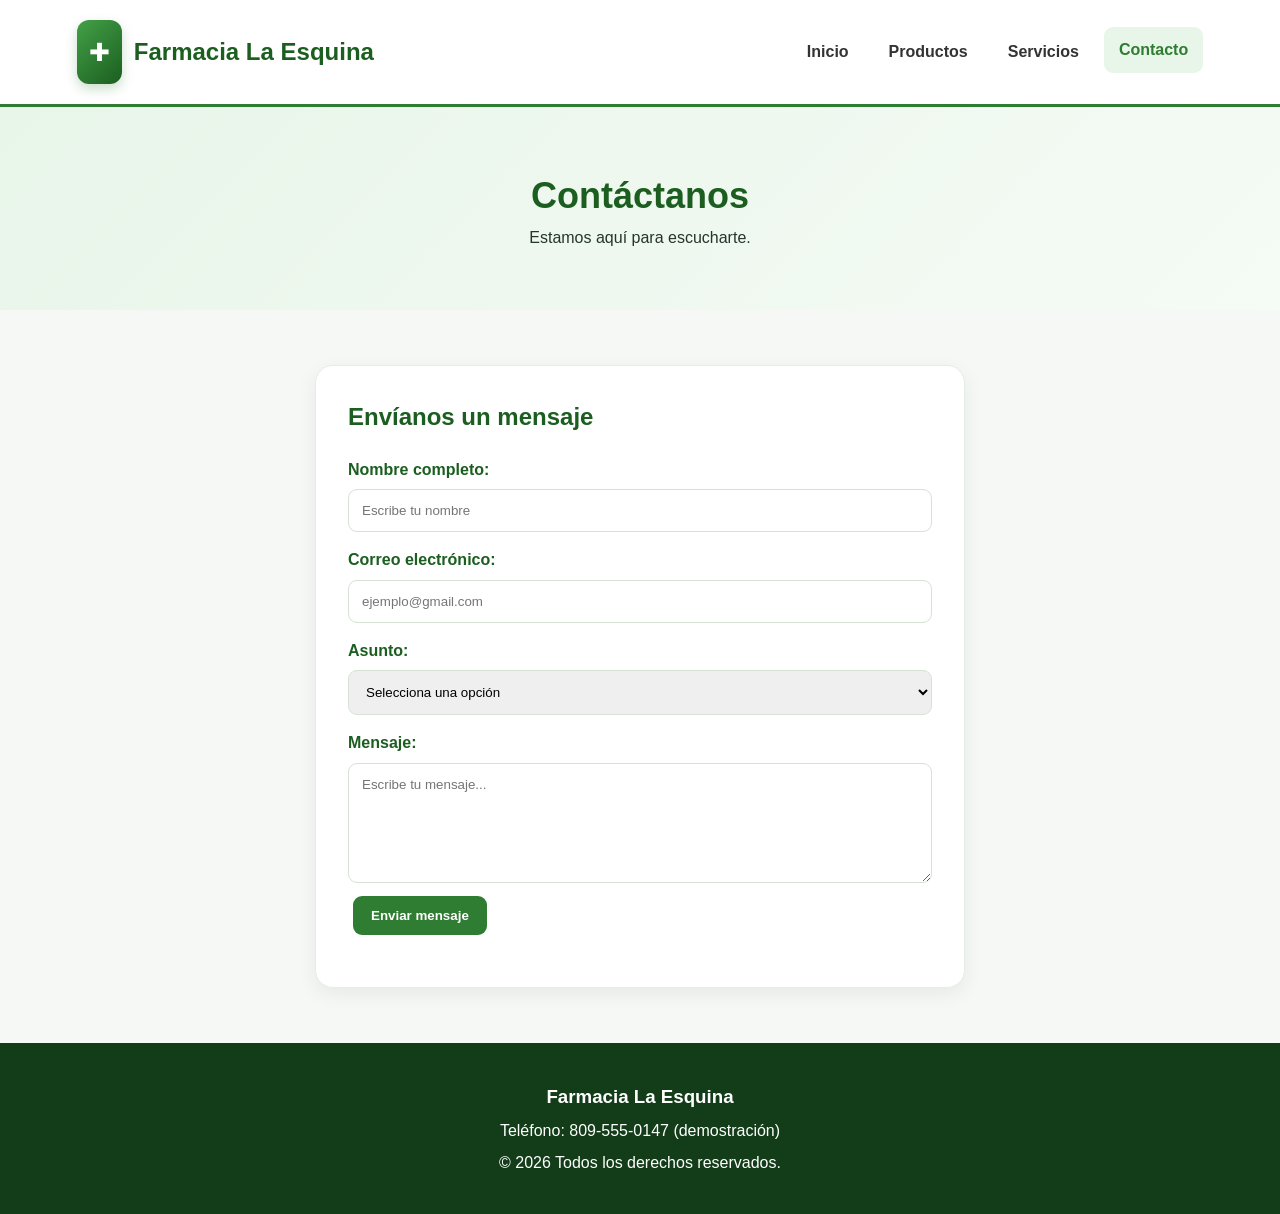
==== pages/contacto.html @ 0c26fa09 "Actualiza Farmacia La Esquina con JavaScript e imagenes" ====
<!DOCTYPE html>
<html lang="es">
<head>
    <meta charset="UTF-8">
    <meta name="viewport" content="width=device-width, initial-scale=1.0">
    <title>Contacto | Farmacia La Esquina</title>
    <link rel="stylesheet" href="../css/styles.css">
    <script src="../js/main.js" defer></script>
</head>
<body>

<header class="encabezado">
    <div class="logo">
        <span>✚</span>
        <h2>Farmacia La Esquina</h2>
    </div>

    <nav>
        <a href="../index.html">Inicio</a>
        <a href="productos.html">Productos</a>
        <a href="servicios.html">Servicios</a>
        <a class="activo" href="contacto.html">Contacto</a>
    </nav>
</header>

<section class="titulo-pagina">
    <h1>Contáctanos</h1>
    <p>Estamos aquí para escucharte.</p>
</section>

<main class="seccion">

    <form id="formulario" class="formulario">

        <h2>Envíanos un mensaje</h2>

        <label for="nombre">Nombre completo:</label>
        <input
            type="text"
            id="nombre"
            placeholder="Escribe tu nombre"
            required
            minlength="2"
        >

        <label for="correo">Correo electrónico:</label>
        <input
            type="email"
            id="correo"
            placeholder="ejemplo@gmail.com"
            required
        >

        <label for="asunto">Asunto:</label>
        <select id="asunto" required>
            <option value="">Selecciona una opción</option>
            <option>Consulta de productos</option>
            <option>Información de servicios</option>
            <option>Otra consulta</option>
        </select>

        <label for="texto">Mensaje:</label>
        <textarea
            id="texto"
            placeholder="Escribe tu mensaje..."
            required
            minlength="10"
        ></textarea>

        <button class="btn-formulario" type="submit">
            Enviar mensaje
        </button>

        <p id="mensaje"></p>

    </form>

</main>

<footer>
    <h3>Farmacia La Esquina</h3>
    <p>Teléfono: 809-555-0147 (demostración)</p>
    <p>© 2026 Todos los derechos reservados.</p>
</footer>

</body>
</html>
---- css/styles.css ----
/* ==================================================
   FARMACIA LA ESQUINA
   Diseño moderno, elegante y profesional
================================================== */

/* 1. CONFIGURACIÓN GENERAL */

* {
    margin: 0;
    padding: 0;
    box-sizing: border-box;
}

html {
    scroll-behavior: smooth;
}

body {
    font-family: Arial, sans-serif;
    background: #F5F8F5;
    color: #26352A;
    line-height: 1.6;
}

/* 2. ENCABEZADO */

.encabezado {
    background: #FFFFFF;
    padding: 20px 6%;
    display: flex;
    justify-content: space-between;
    align-items: center;
    flex-wrap: wrap;
    gap: 20px;
    border-bottom: 3px solid #2E7D32;
    box-shadow: 0 3px 15px #00000008;
}

.logo {
    display: flex;
    align-items: center;
    gap: 12px;
    color: #1B5E20;
}

.logo span {
    background: linear-gradient(135deg, #43A047, #1B5E20);
    color: white;
    padding: 12px;
    border-radius: 12px;
    font-size: 25px;
    box-shadow: 0 5px 12px #2E7D3240;
}

.logo small {
    color: #777777;
}

nav {
    display: flex;
    flex-wrap: wrap;
    gap: 10px;
}

nav a {
    text-decoration: none;
    color: #333333;
    padding: 10px 15px;
    border-radius: 9px;
    font-weight: bold;
    transition: all 0.3s ease;
}

nav a:hover,
nav a.activo {
    background: #E8F5E9;
    color: #2E7D32;
    transform: translateY(-2px);
}

/* 3. PORTADA PRINCIPAL */

.portada {
    background: linear-gradient(135deg, #E8F5E9, #F5FBF5);
    padding: 75px 8%;
    display: grid;
    grid-template-columns: 1fr 1fr;
    align-items: center;
    gap: 40px;
}

.etiqueta {
    display: inline-block;
    background: #FFFFFF;
    color: #2E7D32;
    font-size: 12px;
    font-weight: bold;
    letter-spacing: 2px;
    padding: 8px 15px;
    border-radius: 30px;
    box-shadow: 0 3px 10px #00000008;
}

.portada h1 {
    font-size: 45px;
    line-height: 1.2;
    color: #1B5E20;
    margin: 20px 0;
}

.portada p {
    line-height: 1.8;
    margin-bottom: 25px;
    color: #465448;
}

/* 4. BOTONES */

.boton {
    display: inline-block;
    background: linear-gradient(135deg, #43A047, #2E7D32);
    color: white;
    padding: 14px 24px;
    border-radius: 10px;
    text-decoration: none;
    font-weight: bold;
    box-shadow: 0 5px 12px #2E7D3230;
    transition: all 0.3s ease;
}

.boton:hover {
    background: #1B5E20;
    transform: translateY(-3px);
    box-shadow: 0 8px 18px #2E7D3240;
}

/* 5. IMAGEN PRINCIPAL */

.imagen-portada {
    width: 100%;
    height: 350px;
    border-radius: 22px;
    overflow: hidden;
    margin: 25px 0;
    box-shadow: 0 12px 30px #00000020;
    border: 5px solid #FFFFFF;
    transition: transform 0.4s ease;
}

.imagen-portada:hover {
    transform: scale(1.02);
}

.imagen-portada img {
    width: 100%;
    height: 100%;
    object-fit: cover;
    display: block;
}

.cruz {
    font-size: 120px;
}

/* 6. BENEFICIOS */

.beneficios {
    display: flex;
    justify-content: space-around;
    align-items: center;
    gap: 20px;
    padding: 35px 6%;
    background: #FFFFFF;
    flex-wrap: wrap;
    box-shadow: 0 4px 15px #00000008;
}

/* 7. CONTENIDO GENERAL */

.contenido {
    text-align: center;
    padding: 70px 6%;
}

.contenido h2 {
    font-size: 32px;
    color: #1B5E20;
    margin: 15px;
}

.contenido > p {
    color: #666666;
    margin-bottom: 30px;
}

/* 8. TARJETAS */

.tarjetas {
    display: grid;
    grid-template-columns: repeat(3, 1fr);
    gap: 25px;
    margin-top: 35px;
}

.tarjeta {
    background: #FFFFFF;
    padding: 32px;
    border-radius: 18px;
    border: 1px solid #E5EEE5;
    box-shadow: 0 5px 18px #0000000D;
    transition: transform 0.3s ease, box-shadow 0.3s ease;
}

.tarjeta:hover {
    transform: translateY(-7px);
    box-shadow: 0 12px 28px #00000015;
}

.icono {
    font-size: 45px;
    margin-bottom: 15px;
}

.tarjeta h3 {
    color: #2E7D32;
    margin-bottom: 12px;
}

.tarjeta p {
    color: #666666;
    margin-bottom: 18px;
}

.tarjeta a {
    color: #2E7D32;
    text-decoration: none;
    font-weight: bold;
}

.tarjeta a:hover {
    color: #1B5E20;
    text-decoration: underline;
}

/* 9. LLAMADA A LA ACCIÓN */

.llamada {
    background: linear-gradient(135deg, #2E7D32, #1B5E20);
    color: #FFFFFF;
    text-align: center;
    padding: 60px 20px;
}

.llamada h2 {
    margin-bottom: 12px;
}

.llamada p {
    margin: 15px;
}

.blanco {
    background: #FFFFFF;
    color: #1B5E20;
    box-shadow: none;
}

.blanco:hover {
    background: #E8F5E9;
}

/* 10. PIE DE PÁGINA */

footer {
    background: #123D18;
    color: #FFFFFF;
    padding: 35px 20px;
    text-align: center;
    line-height: 2;
}

footer a {
    color: #C8E6C9;
    text-decoration: none;
}

footer a:hover {
    color: #FFFFFF;
    text-decoration: underline;
}

/* 11. PÁGINAS INTERNAS */

.titulo-pagina {
    background: linear-gradient(135deg, #E8F5E9, #F5FBF5);
    padding: 60px 20px;
    text-align: center;
}

.titulo-pagina h1 {
    color: #1B5E20;
    font-size: 36px;
}

.seccion {
    max-width: 1100px;
    margin: auto;
    padding: 55px 25px;
}

.seccion h2 {
    color: #1B5E20;
    margin-bottom: 20px;
}

/* 12. CATÁLOGO */

.buscador {
    width: 100%;
    padding: 15px;
    border: 1px solid #D5E2D5;
    border-radius: 10px;
    margin: 20px 0;
    font-size: 15px;
    outline: none;
    transition: border 0.3s ease, box-shadow 0.3s ease;
}

.buscador:focus {
    border-color: #2E7D32;
    box-shadow: 0 0 0 3px #2E7D321A;
}

.filtros {
    margin-bottom: 25px;
}

.filtros button,
.producto button,
.btn-formulario {
    background: #2E7D32;
    color: #FFFFFF;
    border: none;
    padding: 12px 18px;
    border-radius: 9px;
    cursor: pointer;
    margin: 5px;
    font-weight: bold;
    transition: all 0.3s ease;
}

.filtros button:hover,
.producto button:hover,
.btn-formulario:hover {
    background: #1B5E20;
    transform: translateY(-3px);
    box-shadow: 0 6px 15px #2E7D3240;
}

/* CUADRÍCULA DE PRODUCTOS */

.productos {
    display: grid;
    grid-template-columns: repeat(3, minmax(0, 1fr));
    gap: 22px;
    align-items: stretch;
}

/* TARJETA DE PRODUCTO */

.producto {
    width: 100%;
    min-width: 0;
    background: #FFFFFF;
    padding: 25px;
    border-radius: 16px;
    text-align: center;
    border: 1px solid #E5EEE5;
    box-shadow: 0 5px 15px #0000000D;
    transition: transform 0.3s ease, box-shadow 0.3s ease;
}

.producto:hover {
    transform: translateY(-7px);
    box-shadow: 0 12px 25px #00000015;
}

.producto .icono {
    font-size: 50px;
}

.producto h3 {
    color: #1B5E20;
    margin-bottom: 8px;
}

.producto > p {
    color: #68756A;
}

/* FOTOGRAFÍAS DEL CATÁLOGO */

.producto .imagen-producto {
    display: block;
    width: 100%;
    height: 190px;
    object-fit: contain;
    padding: 10px;
    margin: 0 auto 15px;
    background: #F9FCF9;
    border-radius: 12px;
    transition: transform 0.3s ease;
}

.producto:hover .imagen-producto {
    transform: scale(1.04);
}

/* PRECIO Y BOTÓN */

.producto .precio {
    display: block;
    color: #2E7D32;
    font-size: 21px;
    font-weight: bold;
    margin: 12px;
}

.producto button {
    width: 100%;
    margin: 12px 0 0;
    padding: 13px;
    font-size: 14px;
}

/* 13. CARRITO */

.carrito {
    background: #FFFFFF;
    padding: 28px;
    margin-top: 35px;
    border-radius: 15px;
    border: 1px solid #E5EEE5;
    box-shadow: 0 5px 15px #0000000D;
}

.carrito p {
    margin: 10px 0;
}

.producto-carrito {
    padding: 15px;
    margin-bottom: 12px;
    background: #F5F8F5;
    border: 1px solid #E5EEE5;
    border-radius: 10px;
}

.producto-carrito h4 {
    color: #1B5E20;
    margin-bottom: 8px;
}

.producto-carrito p {
    color: #536357;
    margin: 5px 0;
}

/* 14. SERVICIOS */

.servicios {
    display: grid;
    grid-template-columns: repeat(2, 1fr);
    gap: 22px;
}

.servicio {
    background: #FFFFFF;
    padding: 28px;
    border-radius: 15px;
    border: 1px solid #E5EEE5;
    box-shadow: 0 5px 15px #0000000D;
    transition: transform 0.3s ease, box-shadow 0.3s ease;
}

.servicio:hover {
    transform: translateY(-5px);
    box-shadow: 0 10px 22px #00000015;
}

/* 15. CONTACTO */

.formulario {
    max-width: 650px;
    margin: auto;
    background: #FFFFFF;
    padding: 32px;
    border-radius: 18px;
    border: 1px solid #E5EEE5;
    box-shadow: 0 6px 20px #00000010;
}

.formulario label {
    display: block;
    margin-top: 15px;
    font-weight: bold;
    color: #1B5E20;
}

.formulario input,
.formulario textarea,
.formulario select {
    width: 100%;
    padding: 13px;
    margin-top: 7px;
    border: 1px solid #D5E2D5;
    border-radius: 9px;
    font-family: Arial, sans-serif;
    outline: none;
    transition: border 0.3s ease, box-shadow 0.3s ease;
}

.formulario input:focus,
.formulario textarea:focus,
.formulario select:focus {
    border-color: #2E7D32;
    box-shadow: 0 0 0 3px #2E7D321A;
}

.formulario textarea {
    min-height: 120px;
    resize: vertical;
}

#mensaje {
    margin-top: 15px;
}

/* 16. DISEÑO ESPECIAL DEL CATÁLOGO */

.catalogo-portada {
    padding: 65px 20px;
}

.catalogo-portada h1 {
    color: #1B5E20;
    font-size: 38px;
    margin: 15px 0;
}

.catalogo-portada p {
    color: #536357;
    max-width: 600px;
    margin: auto;
}

.catalogo-intro {
    display: flex;
    justify-content: space-between;
    align-items: center;
    gap: 20px;
    flex-wrap: wrap;
    margin-bottom: 30px;
}

.catalogo-intro h2 {
    color: #1B5E20;
    margin-bottom: 8px;
}

.catalogo-intro p {
    color: #68756A;
}

.catalogo-sello {
    display: flex;
    align-items: center;
    gap: 12px;
    background: white;
    padding: 15px;
    border-radius: 12px;
    border: 1px solid #E5EEE5;
}

.catalogo-sello span {
    background: #E8F5E9;
    color: #2E7D32;
    padding: 10px;
    border-radius: 10px;
    font-size: 25px;
}

.catalogo-sello strong,
.catalogo-sello small {
    display: block;
}

.catalogo-sello strong {
    color: #1B5E20;
}

.catalogo-sello small {
    color: #777;
}

.zona-buscador {
    background: white;
    padding: 25px;
    border-radius: 15px;
    margin-bottom: 35px;
    border: 1px solid #E5EEE5;
    box-shadow: 0 5px 15px #00000008;
}

.zona-buscador label {
    display: block;
    color: #1B5E20;
    font-weight: bold;
    margin-bottom: 10px;
}

.zona-buscador .buscador {
    margin: 0;
}

.catalogo-subtitulo {
    display: flex;
    justify-content: space-between;
    align-items: center;
    gap: 12px;
    flex-wrap: wrap;
    margin-bottom: 20px;
}

.catalogo-subtitulo h2 {
    color: #1B5E20;
}

.catalogo-subtitulo span {
    color: #777;
    font-size: 14px;
}

.carrito-encabezado {
    display: flex;
    justify-content: space-between;
    align-items: center;
    flex-wrap: wrap;
    gap: 10px;
    margin-bottom: 20px;
}

.carrito-encabezado h2 {
    color: #1B5E20;
}

.carrito-encabezado span {
    background: #E8F5E9;
    color: #2E7D32;
    padding: 7px 13px;
    border-radius: 20px;
    font-size: 13px;
    font-weight: bold;
}

.carrito-resumen {
    padding: 12px;
    background: #F5F8F5;
    border-radius: 9px;
}

.carrito-total {
    border-top: 1px solid #E5EEE5;
    margin-top: 20px;
    padding-top: 20px;
}

.carrito-total h3 {
    color: #1B5E20;
}

.catalogo-mensaje {
    text-align: center;
    background: #E8F5E9;
    padding: 40px 20px;
    border-radius: 18px;
    margin-top: 45px;
}

.catalogo-mensaje span {
    font-size: 40px;
}

.catalogo-mensaje h2 {
    color: #1B5E20;
    margin: 12px 0;
}

.catalogo-mensaje p {
    color: #536357;
    max-width: 550px;
    margin: auto;
}

/* 17. ANIMACIONES */

.portada,
.beneficios,
.contenido {
    animation: aparecer 0.8s ease;
}

@keyframes aparecer {
    from {
        opacity: 0;
        transform: translateY(20px);
    }

    to {
        opacity: 1;
        transform: translateY(0);
    }
}

/* 18. ACCESIBILIDAD */

a:focus-visible,
button:focus-visible,
input:focus-visible,
textarea:focus-visible,
select:focus-visible {
    outline: 3px solid #81C784;
    outline-offset: 3px;
}

/* 19. DISEÑO RESPONSIVE */

@media (max-width: 900px) {

    .portada {
        gap: 25px;
        padding: 55px 6%;
    }

    .portada h1 {
        font-size: 38px;
    }

    .tarjetas,
    .productos {
        grid-template-columns: repeat(2, minmax(0, 1fr));
    }
}

@media (max-width: 700px) {

    .encabezado {
        flex-direction: column;
        text-align: center;
    }

    nav {
        justify-content: center;
    }

    .portada {
        grid-template-columns: 1fr;
        text-align: center;
        padding: 45px 6%;
    }

    .portada h1 {
        font-size: 34px;
    }

    .imagen-portada {
        height: 280px;
    }

    .tarjetas,
    .productos,
    .servicios {
        grid-template-columns: 1fr;
    }

    .contenido {
        padding: 50px 5%;
    }

    .contenido h2 {
        font-size: 27px;
    }

    .titulo-pagina h1 {
        font-size: 30px;
    }

    .formulario {
        padding: 22px;
    }

    .catalogo-portada h1 {
        font-size: 30px;
    }

    .catalogo-intro {
        flex-direction: column;
        align-items: flex-start;
    }

    .catalogo-sello {
        width: 100%;
    }

    .catalogo-subtitulo {
        flex-direction: column;
        align-items: flex-start;
    }

    .carrito-encabezado {
        align-items: flex-start;
    }
}

/* 20. RESPETAR PREFERENCIAS DE MOVIMIENTO */

@media (prefers-reduced-motion: reduce) {

    html {
        scroll-behavior: auto;
    }

    *,
    *::before,
    *::after {
        animation-duration: 0.01ms !important;
        transition-duration: 0.01ms !important;
    }
}

/* CORRECCIÓN DEL TAMAÑO DE IMAGEN */

#lista-productos .producto {
    width: 100%;
    max-width: 320px;
    margin: 0 auto;
}

#lista-productos .producto img.imagen-producto {
    display: block;
    width: 100%;
    max-width: 250px;
    height: 180px;
    object-fit: contain;
    margin: 0 auto 15px;
}
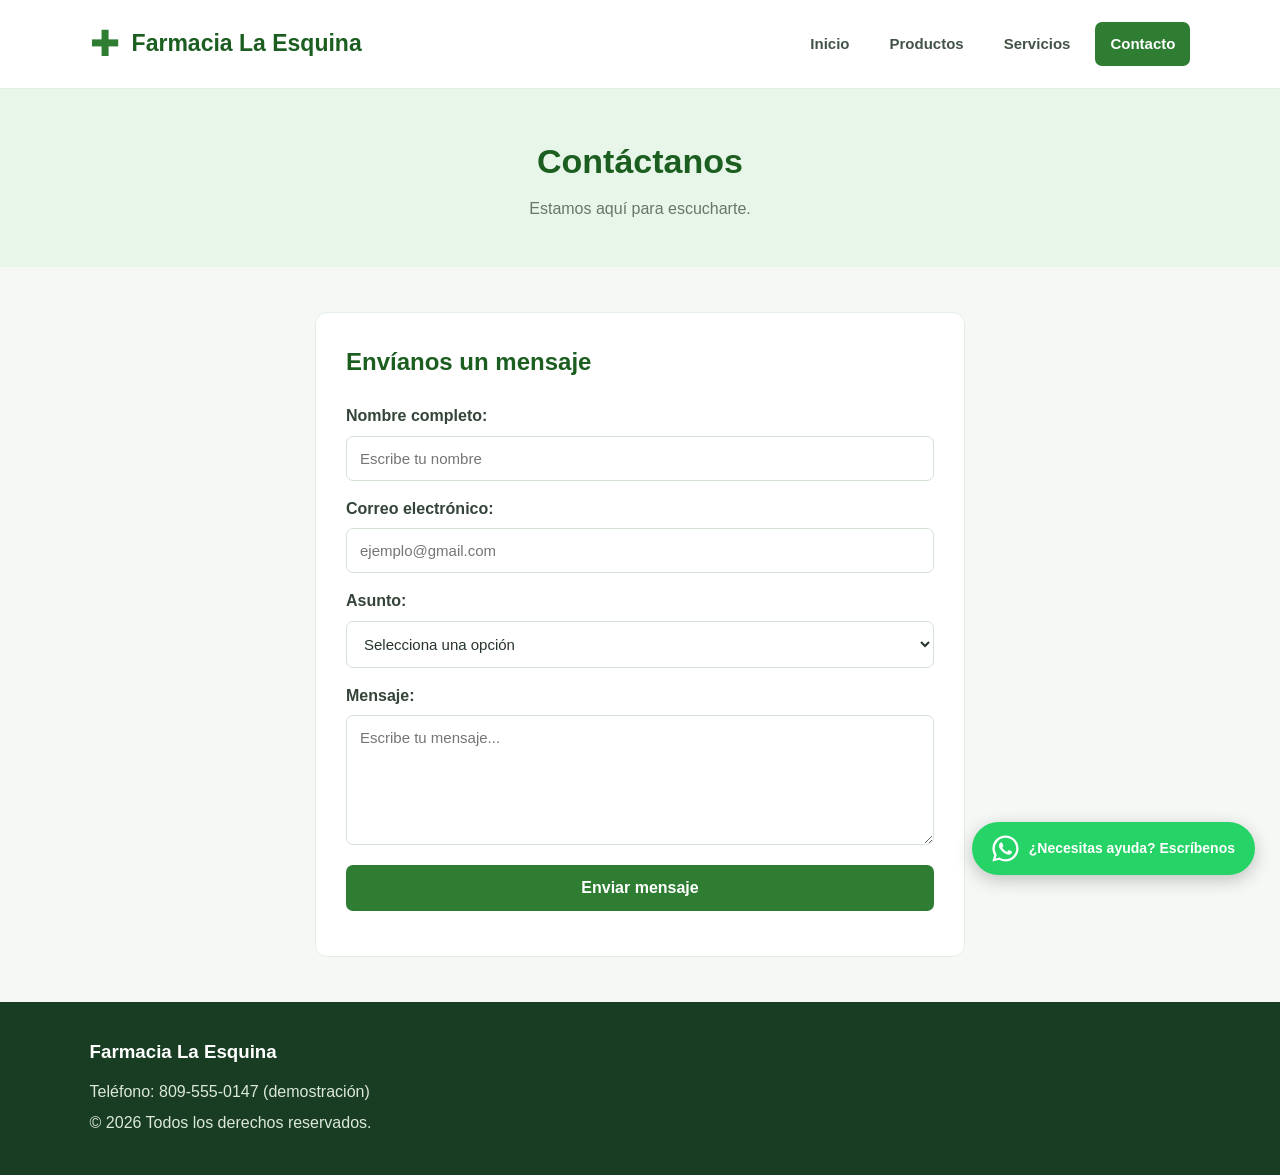
==== commit 13ce1034: "Actualiza Farmacia La Esquina y agrega Minimarket" ====
--- a/pages/contacto.html
+++ b/pages/contacto.html
@@ -6,7 +6,7 @@
     <meta name="viewport" content="width=device-width, initial-scale=1.0">
     <title>Contacto | Farmacia La Esquina</title>
     <link rel="stylesheet" href="../css/styles.css">
-    <script src="../js/main.js" defer></script>
+    <script src="../assets/js/main.js" defer></script>
 </head>
 <body>
 
@@ -83,6 +83,18 @@
     <p>Teléfono: 809-555-0147 (demostración)</p>
     <p>© 2026 Todos los derechos reservados.</p>
 </footer>
+<a
+    href="https://wa.me/18095551234?text=Hola,%20Farmacia%20La%20Esquina"
+    class="whatsapp-flotante"
+    target="_blank"
+    rel="noopener noreferrer"
+    aria-label="Contactar por WhatsApp"
+>
+    <svg viewBox="0 0 32 32" aria-hidden="true">
+        <path fill="currentColor" d="M16 .5C7.45.5.5 7.45.5 16c0 2.73.72 5.4 2.08 7.76L.5 31.5l7.94-2.02A15.4 15.4 0 0 0 16 31.5c8.55 0 15.5-6.95 15.5-15.5S24.55.5 16 .5zm0 28.2a12.7 12.7 0 0 1-6.48-1.78l-.46-.27-4.71 1.2 1.22-4.59-.3-.48A12.7 12.7 0 1 1 16 28.7zm6.97-9.52c-.38-.19-2.23-1.1-2.58-1.23-.35-.13-.6-.19-.85.19-.25.38-.98 1.23-1.2 1.48-.22.25-.44.28-.82.09-.38-.19-1.6-.59-3.05-1.88-1.13-1.01-1.9-2.26-2.12-2.64-.22-.38-.02-.58.17-.77.17-.17.38-.44.57-.66.19-.22.25-.38.38-.63.13-.25.07-.47-.03-.66-.1-.19-.85-2.04-1.17-2.8-.31-.74-.63-.64-.85-.65h-.73c-.25 0-.66.09-1.01.47-.35.38-1.33 1.3-1.33 3.15s1.36 3.65 1.55 3.9c.19.25 2.67 4.08 6.46 5.72.9.39 1.6.62 2.14.79.9.29 1.72.25 2.37.15.72-.11 2.23-.91 2.55-1.79.32-.88.32-1.64.22-1.79-.09-.16-.34-.25-.72-.44z"/>
+    </svg>
 
+    <span>¿Necesitas ayuda? Escríbenos</span>
+</a>
 </body>
 </html>
--- a/css/styles.css
+++ b/css/styles.css
@@ -1,8 +1,8 @@
 
-/* ==================================================
+/* =====================================================
    FARMACIA LA ESQUINA
-   Diseño moderno, elegante y profesional
-================================================== */
+   Diseño moderno, limpio y profesional
+===================================================== */
 
 /* 1. CONFIGURACIÓN GENERAL */
 
@@ -17,841 +17,1774 @@
 }
 
 body {
-    font-family: Arial, sans-serif;
+    font-family: Arial, Helvetica, sans-serif;
     background: #F5F8F5;
     color: #26352A;
     line-height: 1.6;
 }
 
-/* 2. ENCABEZADO */
+img {
+    max-width: 100%;
+}
+
+a {
+    text-decoration: none;
+}
+
+/* 2. ENCABEZADO Y NAVEGACIÓN */
 
 .encabezado {
+    width: 100%;
+    min-height: 85px;
+    padding: 15px 7%;
     background: #FFFFFF;
-    padding: 20px 6%;
+    display: flex;
+    justify-content: space-between;
+    align-items: center;
+    gap: 25px;
+    border-bottom: 1px solid #E5EEE5;
+    box-shadow: 0 2px 10px rgba(0, 0, 0, 0.04);
+}
+
+.logo {
+    display: flex;
+    align-items: center;
+    gap: 12px;
+}
+
+.logo span {
+    color: #2E7D32;
+    font-size: 36px;
+}
+
+.logo h1,
+.logo h2 {
+    color: #1B5E20;
+    font-size: 23px;
+    line-height: 1.2;
+}
+
+.logo small {
+    color: #68756A;
+    font-size: 12px;
+}
+
+nav {
+    display: flex;
+    align-items: center;
+    gap: 10px;
+    flex-wrap: wrap;
+}
+
+nav a {
+    color: #435348;
+    font-size: 15px;
+    font-weight: 600;
+    padding: 10px 15px;
+    border-radius: 7px;
+    transition: 0.2s ease;
+}
+
+nav a:hover,
+nav a.activo {
+    color: #FFFFFF;
+    background: #2E7D32;
+}
+
+/* 3. ELEMENTOS GENERALES */
+
+.etiqueta {
+    display: inline-block;
+    color: #2E7D32;
+    font-size: 12px;
+    font-weight: bold;
+    letter-spacing: 1px;
+    margin-bottom: 12px;
+}
+
+.boton {
+    display: inline-block;
+    background: #2E7D32;
+    color: #FFFFFF;
+    padding: 13px 22px;
+    border-radius: 7px;
+    font-weight: bold;
+    transition: background 0.2s ease;
+}
+
+.boton:hover {
+    background: #1B5E20;
+}
+
+button {
+    cursor: pointer;
+}
+
+/* 4. PORTADA DE INICIO */
+
+.portada {
+    display: grid;
+    grid-template-columns: 1fr 1fr;
+    align-items: center;
+    gap: 45px;
+    padding: 75px 8%;
+    background: #E8F5E9;
+}
+
+.texto-portada h1 {
+    color: #1B5E20;
+    font-size: clamp(32px, 4vw, 48px);
+    line-height: 1.2;
+    margin-bottom: 20px;
+}
+
+.texto-portada p {
+    color: #536357;
+    font-size: 17px;
+    margin-bottom: 25px;
+    max-width: 520px;
+}
+
+.imagen-portada {
+    position: relative;
+    min-height: 320px;
+    border-radius: 14px;
+    overflow: hidden;
+    background: #DCEBDD;
+}
+
+.imagen-portada img {
+    display: block;
+    width: 100%;
+    height: 360px;
+    object-fit: cover;
+}
+
+.texto-imagen {
+    position: absolute;
+    bottom: 0;
+    left: 0;
+    width: 100%;
+    padding: 22px;
+    color: #FFFFFF;
+    background: linear-gradient(transparent, rgba(0, 0, 0, 0.75));
+}
+
+.texto-imagen h3 {
+    font-size: 21px;
+}
+
+.texto-imagen p {
+    font-size: 14px;
+}
+
+/* 5. BENEFICIOS */
+
+.beneficios {
+    display: grid;
+    grid-template-columns: repeat(3, 1fr);
+    gap: 20px;
+    padding: 28px 8%;
+    background: #FFFFFF;
+}
+
+.beneficios div {
+    text-align: center;
+    padding: 15px;
+    color: #2E7D32;
+    font-size: 17px;
+}
+
+.beneficios strong {
+    color: #344438;
+    margin-left: 5px;
+}
+
+/* 6. CONTENIDO Y TARJETAS DEL INICIO */
+
+.contenido {
+    padding: 70px 8%;
+    text-align: center;
+}
+
+.contenido > h2 {
+    color: #1B5E20;
+    font-size: 30px;
+    margin-bottom: 10px;
+}
+
+.contenido > p {
+    color: #68756A;
+    margin-bottom: 35px;
+}
+
+.tarjetas {
+    display: grid;
+    grid-template-columns: repeat(3, 1fr);
+    gap: 25px;
+    margin-top: 30px;
+}
+
+.tarjeta {
+    padding: 30px 25px;
+    background: #FFFFFF;
+    border: 1px solid #E5EEE5;
+    border-radius: 12px;
+    text-align: left;
+    transition: 0.2s ease;
+}
+
+.tarjeta:hover {
+    border-color: #A5D6A7;
+    transform: translateY(-3px);
+}
+
+.icono {
+    font-size: 35px;
+    margin-bottom: 12px;
+}
+
+.tarjeta h3 {
+    color: #1B5E20;
+    margin-bottom: 10px;
+}
+
+.tarjeta p {
+    color: #68756A;
+    margin-bottom: 15px;
+}
+
+.tarjeta a {
+    color: #2E7D32;
+    font-weight: bold;
+}
+
+/* 7. PROMOCIONES */
+
+.promociones {
+    display: flex;
+    justify-content: space-between;
+    align-items: center;
+    gap: 30px;
+    margin: 0 8% 60px;
+    padding: 40px;
+    background: #E8F5E9;
+    border-radius: 12px;
+}
+
+.promociones h2 {
+    color: #1B5E20;
+    font-size: 27px;
+    margin-bottom: 10px;
+}
+
+.promociones p {
+    color: #536357;
+    margin-bottom: 20px;
+}
+
+.promocion-icono {
+    font-size: 85px;
+}
+
+/* 8. LLAMADA A LA ACCIÓN */
+
+.llamada {
+    padding: 55px 20px;
+    text-align: center;
+    color: #FFFFFF;
+    background: #1B5E20;
+}
+
+.llamada h2 {
+    font-size: 29px;
+    margin-bottom: 10px;
+}
+
+.llamada p {
+    margin-bottom: 22px;
+}
+
+.boton.blanco {
+    color: #1B5E20;
+    background: #FFFFFF;
+}
+
+.boton.blanco:hover {
+    background: #E8F5E9;
+}
+
+/* 9. TÍTULOS DE PÁGINAS INTERNAS */
+
+.titulo-pagina {
+    padding: 45px 20px;
+    text-align: center;
+    background: #E8F5E9;
+}
+
+.titulo-pagina h1 {
+    color: #1B5E20;
+    font-size: 34px;
+    margin-bottom: 8px;
+}
+
+.titulo-pagina p {
+    color: #68756A;
+}
+
+.seccion,
+.contenedor {
+    width: 90%;
+    max-width: 1200px;
+    margin: 45px auto;
+}
+
+.seccion > h2 {
+    color: #1B5E20;
+    margin-bottom: 25px;
+}
+
+/* 10. BUSCADOR DE PRODUCTOS */
+
+.buscador {
+    width: 100%;
+    margin: 0 auto 25px;
+}
+
+.buscador input {
+    display: block;
+    width: 100%;
+    padding: 14px 16px;
+    border: 1px solid #D5E2D5;
+    border-radius: 8px;
+    background: #FFFFFF;
+    font-size: 15px;
+    outline: none;
+}
+
+.buscador input:focus {
+    border-color: #2E7D32;
+    box-shadow: 0 0 0 3px rgba(46, 125, 50, 0.10);
+}
+
+/* 11. FILTROS */
+
+.filtros {
+    display: flex;
+    flex-wrap: wrap;
+    gap: 10px;
+    margin-bottom: 25px;
+}
+
+.filtros button,
+.filtros a {
+    padding: 9px 15px;
+    border: 1px solid #C8DCC8;
+    border-radius: 7px;
+    background: #FFFFFF;
+    color: #2E7D32;
+}
+
+.filtros button:hover,
+.filtros a:hover {
+    color: #FFFFFF;
+    background: #2E7D32;
+}
+
+/* 12. CATÁLOGO DE PRODUCTOS */
+
+.productos {
+    display: grid;
+    grid-template-columns: repeat(3, minmax(0, 1fr));
+    gap: 22px;
+}
+
+.producto {
+    display: flex;
+    flex-direction: column;
+    padding: 20px;
+    background: #FFFFFF;
+    border: 1px solid #E5EEE5;
+    border-radius: 12px;
+    overflow: hidden;
+    transition: 0.2s ease;
+}
+
+.producto:hover {
+    border-color: #A5D6A7;
+    transform: translateY(-3px);
+}
+
+.producto img.imagen-producto {
+    display: block;
+    width: 100%;
+    max-width: 200px;
+    height: 180px;
+    object-fit: contain;
+    margin: 0 auto 15px;
+}
+
+.producto h3 {
+    color: #1B5E20;
+    font-size: 19px;
+    margin-bottom: 8px;
+}
+
+.producto p {
+    color: #68756A;
+    margin-bottom: 8px;
+}
+
+.producto .precio {
+    color: #1B5E20;
+    font-size: 19px;
+    font-weight: bold;
+    margin-top: auto;
+}
+
+.producto button {
+    width: 100%;
+    margin-top: 14px;
+    padding: 12px;
+    border: none;
+    border-radius: 7px;
+    color: #FFFFFF;
+    background: #2E7D32;
+    font-size: 15px;
+    font-weight: bold;
+}
+
+.producto button:hover {
+    background: #1B5E20;
+}
+
+/* 13. CARRITO */
+
+.carrito {
+    margin-top: 40px;
+    padding: 25px;
+    background: #FFFFFF;
+    border: 1px solid #E5EEE5;
+    border-radius: 12px;
+}
+
+.carrito h2,
+.carrito h3 {
+    color: #1B5E20;
+    margin-bottom: 15px;
+}
+
+.carrito p {
+    color: #536357;
+}
+
+.producto-carrito {
+    display: flex;
+    justify-content: space-between;
+    align-items: center;
+    gap: 15px;
+    padding: 12px 0;
+    border-bottom: 1px solid #E5EEE5;
+}
+
+.carrito button {
+    padding: 10px 16px;
+    margin-top: 12px;
+    border: none;
+    border-radius: 7px;
+    background: #2E7D32;
+    color: #FFFFFF;
+    font-weight: bold;
+}
+
+.carrito button:hover {
+    background: #1B5E20;
+}
+
+#vaciar {
+    background: #B3261E;
+}
+
+#vaciar:hover {
+    background: #8E1B16;
+}
+
+#total,
+.carrito-total {
+    color: #1B5E20;
+    font-size: 20px;
+    font-weight: bold;
+}
+
+/* 14. SERVICIOS */
+
+.servicios {
+    display: grid;
+    grid-template-columns: repeat(2, 1fr);
+    gap: 22px;
+}
+
+.servicio {
+    padding: 28px;
+    background: #FFFFFF;
+    border: 1px solid #E5EEE5;
+    border-radius: 12px;
+    transition: 0.2s ease;
+}
+
+.servicio:hover {
+    border-color: #A5D6A7;
+    transform: translateY(-3px);
+}
+
+.servicio h3 {
+    color: #1B5E20;
+    margin-bottom: 10px;
+}
+
+.servicio p {
+    color: #68756A;
+}
+
+/* 15. FORMULARIO DE CONTACTO */
+
+.formulario {
+    width: 100%;
+    max-width: 650px;
+    margin: 0 auto;
+    padding: 30px;
+    background: #FFFFFF;
+    border: 1px solid #E5EEE5;
+    border-radius: 12px;
+}
+
+.formulario h2 {
+    color: #1B5E20;
+    margin-bottom: 22px;
+}
+
+.formulario label {
+    display: block;
+    margin: 15px 0 7px;
+    color: #344438;
+    font-weight: bold;
+}
+
+.formulario input,
+.formulario select,
+.formulario textarea {
+    display: block;
+    width: 100%;
+    padding: 13px;
+    border: 1px solid #D5E2D5;
+    border-radius: 7px;
+    background: #FFFFFF;
+    color: #26352A;
+    font-family: inherit;
+    font-size: 15px;
+    outline: none;
+}
+
+.formulario input:focus,
+.formulario select:focus,
+.formulario textarea:focus {
+    border-color: #2E7D32;
+    box-shadow: 0 0 0 3px rgba(46, 125, 50, 0.10);
+}
+
+.formulario textarea {
+    min-height: 130px;
+    resize: vertical;
+}
+
+.btn-formulario {
+    width: 100%;
+    margin-top: 20px;
+    padding: 14px;
+    border: none;
+    border-radius: 7px;
+    color: #FFFFFF;
+    background: #2E7D32;
+    font-size: 16px;
+    font-weight: bold;
+}
+
+.btn-formulario:hover {
+    background: #1B5E20;
+}
+
+#mensaje {
+    margin-top: 15px;
+    color: #1B5E20;
+    font-weight: bold;
+}
+
+/* 16. PIE DE PÁGINA */
+
+footer {
+    padding: 35px 7%;
+    background: #183D22;
+    color: #FFFFFF;
+}
+
+footer h3 {
+    margin-bottom: 12px;
+}
+
+footer p {
+    color: #DCE8DC;
+    margin: 5px 0;
+}
+
+footer a {
+    color: #FFFFFF;
+}
+
+footer a:hover {
+    text-decoration: underline;
+}
+
+.footer-contenido {
+    display: grid;
+    grid-template-columns: repeat(3, 1fr);
+    gap: 30px;
+    max-width: 1200px;
+    margin: 0 auto;
+}
+
+.footer-final {
+    margin-top: 25px;
+    padding-top: 18px;
+    border-top: 1px solid rgba(255, 255, 255, 0.2);
+    text-align: center;
+}
+
+/* 17. ACCESIBILIDAD */
+
+button:focus-visible,
+a:focus-visible,
+input:focus-visible,
+select:focus-visible,
+textarea:focus-visible {
+    outline: 3px solid #81C784;
+    outline-offset: 3px;
+}
+
+/* 18. TABLETAS */
+
+@media (max-width: 900px) {
+    .encabezado {
+        flex-direction: column;
+        align-items: flex-start;
+    }
+
+    nav {
+        width: 100%;
+    }
+
+    .portada {
+        gap: 25px;
+        padding: 55px 6%;
+    }
+
+    .productos {
+        grid-template-columns: repeat(2, minmax(0, 1fr));
+    }
+
+    .tarjetas {
+        grid-template-columns: repeat(2, 1fr);
+    }
+}
+
+/* 19. CELULARES */
+
+@media (max-width: 600px) {
+    .encabezado {
+        padding: 18px 5%;
+    }
+
+    .logo h1,
+    .logo h2 {
+        font-size: 20px;
+    }
+
+    nav {
+        gap: 5px;
+    }
+
+    nav a {
+        padding: 8px 10px;
+        font-size: 13px;
+    }
+
+    .portada {
+        grid-template-columns: 1fr;
+        padding: 40px 6%;
+    }
+
+    .texto-portada h1 {
+        font-size: 32px;
+    }
+
+    .imagen-portada img {
+        height: 260px;
+    }
+
+    .beneficios {
+        grid-template-columns: 1fr;
+        gap: 5px;
+    }
+
+    .tarjetas,
+    .productos,
+    .servicios {
+        grid-template-columns: 1fr;
+    }
+
+    .contenido {
+        padding: 45px 6%;
+    }
+
+    .promociones {
+        flex-direction: column;
+        align-items: flex-start;
+        margin: 0 5% 40px;
+        padding: 25px;
+    }
+
+    .promocion-icono {
+        font-size: 55px;
+    }
+
+    .titulo-pagina {
+        padding: 35px 15px;
+    }
+
+    .titulo-pagina h1 {
+        font-size: 28px;
+    }
+
+    .seccion,
+    .contenedor {
+        width: 90%;
+        margin: 30px auto;
+    }
+
+    .formulario {
+        padding: 22px;
+    }
+
+    .footer-contenido {
+        grid-template-columns: 1fr;
+        gap: 22px;
+    }
+
+    .producto-carrito {
+        flex-wrap: wrap;
+    }
+}
+
+/* 20. RESPETAR PREFERENCIAS DE MOVIMIENTO */
+
+@media (prefers-reduced-motion: reduce) {
+    *,
+    *::before,
+    *::after {
+        scroll-behavior: auto !important;
+        transition-duration: 0.01ms !important;
+        animation-duration: 0.01ms !important;
+    }
+}
+
+
+/* ==================================================
+   FARMACIA LA ESQUINA
+   CARRITO PROFESIONAL Y NOTIFICACIONES
+================================================== */
+
+/* CONTENEDOR DE PRODUCTOS DEL CARRITO */
+
+#productos-carrito {
+    display: flex;
+    flex-direction: column;
+    gap: 12px;
+}
+
+/* TARJETA DE CADA PRODUCTO */
+
+.producto-carrito {
+    display: flex;
+    align-items: center;
+    justify-content: space-between;
+    flex-wrap: wrap;
+    gap: 15px;
+    padding: 16px;
+    background: #ffffff;
+    border: 1px solid #e3ebe3;
+    border-radius: 14px;
+    transition: all 0.3s ease;
+}
+
+.producto-carrito:hover {
+    transform: translateY(-2px);
+    box-shadow: 0 6px 18px rgba(0, 0, 0, 0.08);
+}
+
+/* INFORMACIÓN DEL PRODUCTO */
+
+.info-carrito h4 {
+    color: #245c32;
+    font-size: 16px;
+    margin-bottom: 6px;
+}
+
+.info-carrito p {
+    color: #68776b;
+    font-size: 14px;
+}
+
+/* CONTROLES DE CANTIDAD */
+
+.controles-cantidad {
+    display: flex;
+    align-items: center;
+    gap: 12px;
+}
+
+.controles-cantidad span {
+    font-weight: bold;
+    min-width: 20px;
+    text-align: center;
+}
+
+.controles-cantidad button {
+    width: 34px;
+    height: 34px;
+    border: none;
+    border-radius: 9px;
+    background: #e7f3e8;
+    color: #247239;
+    font-size: 21px;
+    cursor: pointer;
+    transition: 0.2s ease;
+}
+
+.controles-cantidad button:hover {
+    background: #2e7d32;
+    color: white;
+    transform: scale(1.08);
+}
+
+/* ELIMINAR PRODUCTO */
+
+.eliminar-producto {
+    border: none;
+    background: #fff0f0;
+    padding: 10px;
+    border-radius: 9px;
+    cursor: pointer;
+    transition: 0.2s ease;
+}
+
+.eliminar-producto:hover {
+    background: #ffdddd;
+    transform: scale(1.1);
+}
+
+/* CARRITO VACÍO */
+
+.carrito-vacio {
+    text-align: center;
+    padding: 30px 15px;
+    color: #777777;
+    font-size: 16px;
+}
+
+/* NOTIFICACIONES */
+
+.notificacion {
+    position: fixed;
+    top: 20px;
+    right: 20px;
+    z-index: 9999;
+    background: #2e7d32;
+    color: white;
+    padding: 15px 22px;
+    border-radius: 12px;
+    box-shadow: 0 5px 20px rgba(0, 0, 0, 0.18);
+    opacity: 0;
+    transform: translateX(120%);
+    transition: all 0.35s ease;
+    pointer-events: none;
+    font-weight: bold;
+}
+
+.notificacion.mostrar {
+    opacity: 1;
+    transform: translateX(0);
+}
+
+/* ADAPTACIÓN PARA CELULARES */
+
+@media (max-width: 600px) {
+
+    .producto-carrito {
+        gap: 12px;
+        padding: 13px;
+    }
+
+    .info-carrito {
+        width: 100%;
+    }
+
+    .notificacion {
+        top: 15px;
+        right: 10px;
+        left: 10px;
+        text-align: center;
+    }
+
+}
+
+
+/* ==================================================
+   FARMACIA LA ESQUINA
+   CATÁLOGO PREMIUM - FAVORITOS Y FILTROS
+================================================== */
+
+
+/* 1. SECCIÓN DEL CATÁLOGO */
+
+.catalogo {
+    width: 100%;
+}
+
+.catalogo > h2 {
+    color: #1b5e20;
+    font-size: 30px;
+    margin-bottom: 12px;
+}
+
+.catalogo > p {
+    color: #68776b;
+    margin-bottom: 25px;
+    line-height: 1.6;
+}
+
+
+/* 2. BUSCADOR */
+
+.buscador {
+    margin: 25px 0;
+}
+
+.buscador input {
+    width: 100%;
+    padding: 16px 20px;
+    border: 1px solid #dce8dd;
+    border-radius: 14px;
+    background: #ffffff;
+    font-size: 16px;
+    outline: none;
+    transition: 0.3s ease;
+}
+
+.buscador input:focus {
+    border-color: #2e7d32;
+    box-shadow: 0 0 0 4px rgba(46, 125, 50, 0.10);
+}
+
+
+/* 3. FILTROS DE CATEGORÍAS */
+
+.filtros {
+    margin: 30px 0;
+}
+
+.filtros h3 {
+    color: #245c32;
+    margin-bottom: 15px;
+}
+
+.botones-filtros {
+    display: flex;
+    flex-wrap: wrap;
+    gap: 12px;
+}
+
+.filtro {
+    padding: 12px 20px;
+    border: 1px solid #dce8dd;
+    border-radius: 30px;
+    background: #ffffff;
+    color: #315c38;
+    font-weight: 600;
+    cursor: pointer;
+    transition: all 0.3s ease;
+}
+
+.filtro:hover {
+    background: #e8f5e9;
+    border-color: #2e7d32;
+    transform: translateY(-2px);
+}
+
+.filtro.activo {
+    background: #2e7d32;
+    border-color: #2e7d32;
+    color: #ffffff;
+    box-shadow: 0 4px 12px rgba(46, 125, 50, 0.20);
+}
+
+
+/* 4. SECCIÓN DE FAVORITOS */
+
+.seccion-favoritos {
+    margin: 30px 0;
+    padding: 20px;
+    background: #f0f8f0;
+    border: 1px solid #dcebdc;
+    border-radius: 15px;
+}
+
+.encabezado-favoritos {
     display: flex;
     justify-content: space-between;
     align-items: center;
     flex-wrap: wrap;
-    gap: 20px;
-    border-bottom: 3px solid #2E7D32;
-    box-shadow: 0 3px 15px #00000008;
-}
-
-.logo {
+    gap: 12px;
+}
+
+.encabezado-favoritos h3 {
+    color: #245c32;
+}
+
+#mostrar-favoritos {
+    padding: 10px 18px;
+    background: #ffffff;
+    color: #2e7d32;
+    border: 1px solid #2e7d32;
+    border-radius: 25px;
+    font-weight: bold;
+    cursor: pointer;
+    transition: 0.3s ease;
+}
+
+#mostrar-favoritos:hover,
+#mostrar-favoritos.activo {
+    background: #2e7d32;
+    color: #ffffff;
+}
+
+.seccion-favoritos > p {
+    color: #68776b;
+    margin-top: 10px;
+    font-size: 14px;
+}
+
+
+/* 5. INFORMACIÓN DEL CATÁLOGO */
+
+.informacion-catalogo {
+    margin: 25px 0 15px;
+    color: #536b57;
+    font-weight: 600;
+}
+
+
+/* 6. TARJETAS DE PRODUCTOS */
+
+.productos .producto {
+    position: relative;
+    overflow: hidden;
+    transition: transform 0.3s ease, box-shadow 0.3s ease;
+}
+
+.productos .producto:hover {
+    transform: translateY(-6px);
+    box-shadow: 0 12px 25px rgba(0, 0, 0, 0.10);
+}
+
+
+/* 7. BOTÓN DE FAVORITOS */
+
+.boton-favorito {
+    position: absolute;
+    top: 12px;
+    right: 12px;
+    z-index: 2;
+    width: 42px;
+    height: 42px;
+    border: none;
+    border-radius: 50%;
+    background: #ffffff;
+    box-shadow: 0 3px 10px rgba(0, 0, 0, 0.10);
+    font-size: 21px;
+    cursor: pointer;
+    transition: all 0.25s ease;
+}
+
+.boton-favorito:hover {
+    transform: scale(1.15);
+    background: #fff0f0;
+}
+
+.boton-favorito.seleccionado {
+    animation: aparecerCorazon 0.3s ease;
+}
+
+@keyframes aparecerCorazon {
+    0% {
+        transform: scale(0.7);
+    }
+
+    60% {
+        transform: scale(1.2);
+    }
+
+    100% {
+        transform: scale(1);
+    }
+}
+
+
+/* 8. PRODUCTOS NO ENCONTRADOS */
+
+.sin-productos {
+    grid-column: 1 / -1;
+    text-align: center;
+    padding: 35px 15px;
+    background: #f5f8f5;
+    border-radius: 15px;
+    color: #68776b;
+    font-size: 17px;
+}
+
+
+/* 9. ADAPTACIÓN PARA CELULARES */
+
+@media (max-width: 600px) {
+
+    .catalogo > h2 {
+        font-size: 25px;
+    }
+
+    .botones-filtros {
+        gap: 8px;
+    }
+
+    .filtro {
+        padding: 10px 14px;
+        font-size: 13px;
+    }
+
+    .encabezado-favoritos {
+        align-items: flex-start;
+    }
+
+    .seccion-favoritos {
+        padding: 16px;
+    }
+
+    .boton-favorito {
+        width: 38px;
+        height: 38px;
+    }
+
+}
+
+
+/* ==================================================
+   FARMACIA LA ESQUINA
+   GALERÍA DE MEDICAMENTOS SUJETOS A RECETA
+================================================== */
+
+.seccion-receta {
+    margin: 60px auto;
+    padding: 45px 25px;
+    max-width: 1250px;
+    background: #FFFFFF;
+    border-radius: 22px;
+    box-shadow: 0 8px 30px rgba(30, 80, 45, 0.08);
+}
+
+.encabezado-receta {
+    text-align: center;
+    margin-bottom: 35px;
+}
+
+.etiqueta-receta {
+    display: inline-block;
+    padding: 8px 16px;
+    background: #E8F5E9;
+    color: #2E7D32;
+    border-radius: 30px;
+    font-size: 12px;
+    font-weight: bold;
+    letter-spacing: 1px;
+}
+
+.encabezado-receta h2 {
+    margin: 18px 0 12px;
+    color: #1B5E20;
+    font-size: 30px;
+}
+
+.encabezado-receta p {
+    color: #647067;
+    font-size: 16px;
+    line-height: 1.7;
+}
+
+.imagen-disponibilidad {
+    display: block;
+    width: 100%;
+    max-width: 650px;
+    height: 240px;
+    object-fit: contain;
+    margin: 25px auto;
+    border-radius: 15px;
+}
+
+/* GALERÍA */
+
+.galeria-receta {
+    display: grid;
+    grid-template-columns: repeat(auto-fit, minmax(220px, 1fr));
+    gap: 25px;
+}
+
+/* TARJETAS */
+
+.tarjeta-receta {
+    background: #FFFFFF;
+    border: 1px solid #E5EDE6;
+    border-radius: 18px;
+    overflow: hidden;
+    text-align: center;
+    padding: 18px;
+    transition: transform 0.3s ease, box-shadow 0.3s ease;
+}
+
+.tarjeta-receta:hover {
+    transform: translateY(-6px);
+    box-shadow: 0 12px 25px rgba(30, 80, 45, 0.12);
+}
+
+.tarjeta-receta img {
+    width: 100%;
+    height: 190px;
+    object-fit: contain;
+    margin-bottom: 15px;
+}
+
+.contenido-tarjeta-receta h3 {
+    color: #26352A;
+    font-size: 19px;
+    margin-bottom: 12px;
+}
+
+.estado-receta {
+    display: inline-block;
+    padding: 7px 12px;
+    background: #FFF4DF;
+    color: #8A5A00;
+    border-radius: 20px;
+    font-size: 12px;
+    font-weight: bold;
+}
+
+.contenido-tarjeta-receta p {
+    color: #68746B;
+    font-size: 14px;
+    line-height: 1.6;
+    margin: 15px 0;
+}
+
+.boton-receta {
+    display: inline-block;
+    padding: 11px 25px;
+    background: #2E7D32;
+    color: #FFFFFF;
+    text-decoration: none;
+    border-radius: 9px;
+    font-weight: bold;
+    transition: background 0.3s ease;
+}
+
+.boton-receta:hover {
+    background: #1B5E20;
+}
+
+/* AVISO */
+
+.aviso-receta {
+    margin-top: 30px;
+    padding: 18px;
+    background: #F1F8F2;
+    border-left: 4px solid #2E7D32;
+    border-radius: 8px;
+    color: #405A43;
+    line-height: 1.6;
+    text-align: center;
+}
+
+/* DISEÑO PARA CELULARES */
+
+@media (max-width: 600px) {
+
+    .seccion-receta {
+        margin: 30px 12px;
+        padding: 28px 15px;
+    }
+
+    .encabezado-receta h2 {
+        font-size: 23px;
+    }
+
+    .imagen-disponibilidad {
+        height: 180px;
+    }
+
+    .galeria-receta {
+        grid-template-columns: repeat(2, minmax(0, 1fr));
+        gap: 12px;
+    }
+
+    .tarjeta-receta {
+        padding: 12px;
+    }
+
+    .tarjeta-receta img {
+        height: 135px;
+    }
+
+    .contenido-tarjeta-receta h3 {
+        font-size: 16px;
+    }
+
+    .contenido-tarjeta-receta p {
+        font-size: 12px;
+    }
+
+    .boton-receta {
+        padding: 9px 12px;
+        font-size: 13px;
+    }
+}
+
+/* ==================================================
+   CÓDIGO QR - TAMAÑO PEQUEÑO Y CENTRADO
+================================================== */
+
+.imagen-qr {
+    display: block;
+    width: 150px;
+    max-width: 100%;
+    height: auto;
+    object-fit: contain;
+    margin: 15px auto;
+}
+
+/* BOTÓN FLOTANTE DE WHATSAPP */
+
+.whatsapp-flotante {
+    position: fixed;
+    right: 25px;
+    bottom: 25px;
+    z-index: 9999;
+
     display: flex;
     align-items: center;
-    gap: 12px;
-    color: #1B5E20;
-}
-
-.logo span {
-    background: linear-gradient(135deg, #43A047, #1B5E20);
+    gap: 10px;
+
+    padding: 13px 20px;
+    border-radius: 50px;
+
+    background: #25D366;
     color: white;
-    padding: 12px;
-    border-radius: 12px;
-    font-size: 25px;
-    box-shadow: 0 5px 12px #2E7D3240;
-}
-
-.logo small {
-    color: #777777;
-}
-
-nav {
+
+    font-size: 14px;
+    font-weight: 600;
+    text-decoration: none;
+
+    box-shadow: 0 5px 18px rgba(0, 0, 0, 0.22);
+
+    transition: all 0.3s ease;
+}
+
+.whatsapp-flotante svg {
+    width: 27px;
+    height: 27px;
+    flex-shrink: 0;
+}
+
+.whatsapp-flotante:hover {
+    background: #1DA851;
+    transform: translateY(-4px);
+    box-shadow: 0 8px 22px rgba(0, 0, 0, 0.28);
+}
+
+/* ADAPTACIÓN PARA CELULARES */
+
+@media (max-width: 600px) {
+    .whatsapp-flotante {
+        right: 15px;
+        bottom: 18px;
+        padding: 13px;
+    }
+
+    .whatsapp-flotante span {
+        display: none;
+    }
+
+    .whatsapp-flotante svg {
+        width: 30px;
+        height: 30px;
+    }
+}
+
+```css
+/* =====================================
+   FOOTER PROFESIONAL - FARMACIA
+===================================== */
+
+.footer-farmacia {
+    background: #173f25;
+    color: #ffffff;
+    margin-top: 60px;
+    padding: 55px 7% 0;
+    font-family: inherit;
+}
+
+.footer-contenido {
+    max-width: 1200px;
+    margin: auto;
+    display: grid;
+    grid-template-columns: repeat(4, 1fr);
+    gap: 35px;
+    padding-bottom: 40px;
+}
+
+.footer-columna h3 {
+    color: #ffffff;
+    font-size: 19px;
+    margin-bottom: 22px;
+    position: relative;
+}
+
+.footer-columna h3::after {
+    content: "";
+    display: block;
+    width: 38px;
+    height: 3px;
+    background: #66bb6a;
+    margin-top: 10px;
+    border-radius: 5px;
+}
+
+.footer-descripcion,
+.footer-columna > p {
+    color: #d9e8dc;
+    font-size: 14px;
+    line-height: 1.8;
+}
+
+.footer-eslogan {
+    color: #a5d6a7 !important;
+    font-weight: bold;
+}
+
+.footer-columna ul {
+    list-style: none;
+    padding: 0;
+    margin: 0;
+}
+
+.footer-columna li {
+    color: #d9e8dc;
+    font-size: 14px;
+    line-height: 1.8;
+    margin-bottom: 12px;
+}
+
+.footer-columna a {
+    color: #d9e8dc;
+    text-decoration: none;
+    transition: 0.3s ease;
+}
+
+.footer-columna a:hover {
+    color: #81c784;
+    padding-left: 4px;
+}
+
+.footer-redes {
     display: flex;
     flex-wrap: wrap;
-    gap: 10px;
-}
-
-nav a {
-    text-decoration: none;
-    color: #333333;
-    padding: 10px 15px;
-    border-radius: 9px;
-    font-weight: bold;
-    transition: all 0.3s ease;
-}
-
-nav a:hover,
-nav a.activo {
+    gap: 9px;
+    margin-top: 18px;
+}
+
+.footer-redes a {
+    display: inline-block;
+    background: rgba(255,255,255,0.10);
+    border: 1px solid rgba(255,255,255,0.18);
+    border-radius: 20px;
+    padding: 8px 12px;
+    font-size: 12px;
+}
+
+.footer-redes a:hover {
+    background: #2e7d32;
+    color: white;
+    padding-left: 12px;
+}
+
+.footer-usuario {
+    color: #a5d6a7 !important;
+    font-weight: bold;
+    margin-top: 15px;
+}
+
+.footer-legal {
+    max-width: 1200px;
+    margin: auto;
+    border-top: 1px solid rgba(255,255,255,0.16);
+    padding: 22px 0;
+    text-align: center;
+}
+
+.footer-legal p {
+    color: #c8d8cb;
+    font-size: 12px;
+    line-height: 1.8;
+    margin: 5px 0;
+}
+
+.footer-inferior {
+    border-top: 1px solid rgba(255,255,255,0.16);
+    padding: 22px 10px;
+    text-align: center;
+}
+
+.footer-inferior p {
+    color: #d9e8dc;
+    font-size: 12px;
+    line-height: 1.7;
+    margin: 6px 0;
+}
+
+.footer-creditos {
+    color: #a5d6a7 !important;
+    font-weight: 600;
+}
+
+/* RESPONSIVE */
+
+@media (max-width: 900px) {
+    .footer-contenido {
+        grid-template-columns: repeat(2, 1fr);
+    }
+}
+
+@media (max-width: 550px) {
+    .footer-farmacia {
+        padding: 40px 22px 0;
+    }
+
+    .footer-contenido {
+        grid-template-columns: 1fr;
+        gap: 28px;
+    }
+
+    .footer-columna h3 {
+        font-size: 18px;
+    }
+
+    .footer-inferior p {
+        font-size: 11px;
+    }
+}
+
+
+/* SECCION CONOCE NUESTRA FARMACIA */
+
+.seccion-farmacia {
+    padding: 65px 7%;
+    background: #F5F8F5;
+}
+
+/* BENEFICIOS */
+
+.beneficios-farmacia {
+    display: grid;
+    grid-template-columns: repeat(3, 1fr);
+    gap: 22px;
+    max-width: 1100px;
+    margin: 0 auto 75px;
+}
+
+.beneficio {
     background: #E8F5E9;
-    color: #2E7D32;
-    transform: translateY(-2px);
-}
-
-/* 3. PORTADA PRINCIPAL */
-
-.portada {
-    background: linear-gradient(135deg, #E8F5E9, #F5FBF5);
-    padding: 75px 8%;
-    display: grid;
-    grid-template-columns: 1fr 1fr;
+    padding: 25px 18px;
+    border-radius: 16px;
+    text-align: center;
+    transition: transform 0.3s ease;
+}
+
+.beneficio:hover {
+    transform: translateY(-5px);
+}
+
+.beneficio-icono {
+    display: inline-flex;
     align-items: center;
-    gap: 40px;
-}
-
-.etiqueta {
-    display: inline-block;
+    justify-content: center;
+    width: 48px;
+    height: 48px;
+    border-radius: 50%;
     background: #FFFFFF;
     color: #2E7D32;
-    font-size: 12px;
-    font-weight: bold;
+    font-size: 27px;
+    font-weight: bold;
+    margin-bottom: 10px;
+}
+
+.beneficio h3 {
+    color: #1B5E20;
+    font-size: 17px;
+    margin-bottom: 8px;
+}
+
+.beneficio p {
+    color: #607064;
+    font-size: 14px;
+    line-height: 1.6;
+}
+
+/* ENCABEZADO */
+
+.encabezado-categorias {
+    text-align: center;
+    max-width: 650px;
+    margin: 0 auto 38px;
+}
+
+.subtitulo-farmacia {
+    color: #2E7D32;
+    font-size: 13px;
+    font-weight: 700;
     letter-spacing: 2px;
-    padding: 8px 15px;
-    border-radius: 30px;
-    box-shadow: 0 3px 10px #00000008;
-}
-
-.portada h1 {
-    font-size: 45px;
-    line-height: 1.2;
-    color: #1B5E20;
-    margin: 20px 0;
-}
-
-.portada p {
-    line-height: 1.8;
-    margin-bottom: 25px;
-    color: #465448;
-}
-
-/* 4. BOTONES */
-
-.boton {
-    display: inline-block;
-    background: linear-gradient(135deg, #43A047, #2E7D32);
-    color: white;
-    padding: 14px 24px;
-    border-radius: 10px;
-    text-decoration: none;
-    font-weight: bold;
-    box-shadow: 0 5px 12px #2E7D3230;
-    transition: all 0.3s ease;
-}
-
-.boton:hover {
-    background: #1B5E20;
-    transform: translateY(-3px);
-    box-shadow: 0 8px 18px #2E7D3240;
-}
-
-/* 5. IMAGEN PRINCIPAL */
-
-.imagen-portada {
-    width: 100%;
-    height: 350px;
-    border-radius: 22px;
-    overflow: hidden;
-    margin: 25px 0;
-    box-shadow: 0 12px 30px #00000020;
-    border: 5px solid #FFFFFF;
-    transition: transform 0.4s ease;
-}
-
-.imagen-portada:hover {
-    transform: scale(1.02);
-}
-
-.imagen-portada img {
-    width: 100%;
-    height: 100%;
-    object-fit: cover;
-    display: block;
-}
-
-.cruz {
-    font-size: 120px;
-}
-
-/* 6. BENEFICIOS */
-
-.beneficios {
-    display: flex;
-    justify-content: space-around;
-    align-items: center;
-    gap: 20px;
-    padding: 35px 6%;
-    background: #FFFFFF;
-    flex-wrap: wrap;
-    box-shadow: 0 4px 15px #00000008;
-}
-
-/* 7. CONTENIDO GENERAL */
-
-.contenido {
-    text-align: center;
-    padding: 70px 6%;
-}
-
-.contenido h2 {
+}
+
+.encabezado-categorias h2 {
+    color: #1B5E20;
     font-size: 32px;
-    color: #1B5E20;
-    margin: 15px;
-}
-
-.contenido > p {
-    color: #666666;
-    margin-bottom: 30px;
-}
-
-/* 8. TARJETAS */
-
-.tarjetas {
+    margin: 12px 0;
+}
+
+.encabezado-categorias p {
+    color: #657267;
+    font-size: 16px;
+    line-height: 1.7;
+}
+
+/* TARJETAS */
+
+.categorias-grid {
     display: grid;
     grid-template-columns: repeat(3, 1fr);
     gap: 25px;
-    margin-top: 35px;
-}
-
-.tarjeta {
-    background: #FFFFFF;
-    padding: 32px;
-    border-radius: 18px;
-    border: 1px solid #E5EEE5;
-    box-shadow: 0 5px 18px #0000000D;
-    transition: transform 0.3s ease, box-shadow 0.3s ease;
-}
-
-.tarjeta:hover {
-    transform: translateY(-7px);
-    box-shadow: 0 12px 28px #00000015;
-}
-
-.icono {
-    font-size: 45px;
-    margin-bottom: 15px;
-}
-
-.tarjeta h3 {
-    color: #2E7D32;
-    margin-bottom: 12px;
-}
-
-.tarjeta p {
-    color: #666666;
-    margin-bottom: 18px;
-}
-
-.tarjeta a {
-    color: #2E7D32;
-    text-decoration: none;
-    font-weight: bold;
-}
-
-.tarjeta a:hover {
-    color: #1B5E20;
-    text-decoration: underline;
-}
-
-/* 9. LLAMADA A LA ACCIÓN */
-
-.llamada {
-    background: linear-gradient(135deg, #2E7D32, #1B5E20);
-    color: #FFFFFF;
-    text-align: center;
-    padding: 60px 20px;
-}
-
-.llamada h2 {
-    margin-bottom: 12px;
-}
-
-.llamada p {
-    margin: 15px;
-}
-
-.blanco {
-    background: #FFFFFF;
-    color: #1B5E20;
-    box-shadow: none;
-}
-
-.blanco:hover {
-    background: #E8F5E9;
-}
-
-/* 10. PIE DE PÁGINA */
-
-footer {
-    background: #123D18;
-    color: #FFFFFF;
-    padding: 35px 20px;
-    text-align: center;
-    line-height: 2;
-}
-
-footer a {
-    color: #C8E6C9;
-    text-decoration: none;
-}
-
-footer a:hover {
-    color: #FFFFFF;
-    text-decoration: underline;
-}
-
-/* 11. PÁGINAS INTERNAS */
-
-.titulo-pagina {
-    background: linear-gradient(135deg, #E8F5E9, #F5FBF5);
-    padding: 60px 20px;
-    text-align: center;
-}
-
-.titulo-pagina h1 {
-    color: #1B5E20;
-    font-size: 36px;
-}
-
-.seccion {
     max-width: 1100px;
     margin: auto;
-    padding: 55px 25px;
-}
-
-.seccion h2 {
-    color: #1B5E20;
-    margin-bottom: 20px;
-}
-
-/* 12. CATÁLOGO */
-
-.buscador {
-    width: 100%;
-    padding: 15px;
-    border: 1px solid #D5E2D5;
-    border-radius: 10px;
-    margin: 20px 0;
-    font-size: 15px;
-    outline: none;
-    transition: border 0.3s ease, box-shadow 0.3s ease;
-}
-
-.buscador:focus {
-    border-color: #2E7D32;
-    box-shadow: 0 0 0 3px #2E7D321A;
-}
-
-.filtros {
-    margin-bottom: 25px;
-}
-
-.filtros button,
-.producto button,
-.btn-formulario {
-    background: #2E7D32;
-    color: #FFFFFF;
-    border: none;
-    padding: 12px 18px;
-    border-radius: 9px;
-    cursor: pointer;
-    margin: 5px;
-    font-weight: bold;
+}
+
+.categoria-card {
+    background: #FFFFFF;
+    padding: 30px 25px;
+    border-radius: 18px;
+    border: 1px solid #E4EDE4;
+    box-shadow: 0 5px 18px rgba(0, 0, 0, 0.04);
     transition: all 0.3s ease;
 }
 
-.filtros button:hover,
-.producto button:hover,
-.btn-formulario:hover {
-    background: #1B5E20;
-    transform: translateY(-3px);
-    box-shadow: 0 6px 15px #2E7D3240;
-}
-
-/* CUADRÍCULA DE PRODUCTOS */
-
-.productos {
-    display: grid;
-    grid-template-columns: repeat(3, minmax(0, 1fr));
-    gap: 22px;
-    align-items: stretch;
-}
-
-/* TARJETA DE PRODUCTO */
-
-.producto {
-    width: 100%;
-    min-width: 0;
-    background: #FFFFFF;
-    padding: 25px;
+.categoria-card:hover {
+    transform: translateY(-7px);
+    box-shadow: 0 12px 28px rgba(46, 125, 50, 0.12);
+    border-color: #A5D6A7;
+}
+
+.categoria-icono {
+    width: 65px;
+    height: 65px;
+    background: #E8F5E9;
     border-radius: 16px;
-    text-align: center;
-    border: 1px solid #E5EEE5;
-    box-shadow: 0 5px 15px #0000000D;
-    transition: transform 0.3s ease, box-shadow 0.3s ease;
-}
-
-.producto:hover {
-    transform: translateY(-7px);
-    box-shadow: 0 12px 25px #00000015;
-}
-
-.producto .icono {
-    font-size: 50px;
-}
-
-.producto h3 {
-    color: #1B5E20;
-    margin-bottom: 8px;
-}
-
-.producto > p {
-    color: #68756A;
-}
-
-/* FOTOGRAFÍAS DEL CATÁLOGO */
-
-.producto .imagen-producto {
-    display: block;
-    width: 100%;
-    height: 190px;
-    object-fit: contain;
-    padding: 10px;
-    margin: 0 auto 15px;
-    background: #F9FCF9;
-    border-radius: 12px;
-    transition: transform 0.3s ease;
-}
-
-.producto:hover .imagen-producto {
-    transform: scale(1.04);
-}
-
-/* PRECIO Y BOTÓN */
-
-.producto .precio {
-    display: block;
-    color: #2E7D32;
-    font-size: 21px;
-    font-weight: bold;
-    margin: 12px;
-}
-
-.producto button {
-    width: 100%;
-    margin: 12px 0 0;
-    padding: 13px;
-    font-size: 14px;
-}
-
-/* 13. CARRITO */
-
-.carrito {
-    background: #FFFFFF;
-    padding: 28px;
-    margin-top: 35px;
-    border-radius: 15px;
-    border: 1px solid #E5EEE5;
-    box-shadow: 0 5px 15px #0000000D;
-}
-
-.carrito p {
-    margin: 10px 0;
-}
-
-.producto-carrito {
-    padding: 15px;
-    margin-bottom: 12px;
-    background: #F5F8F5;
-    border: 1px solid #E5EEE5;
-    border-radius: 10px;
-}
-
-.producto-carrito h4 {
-    color: #1B5E20;
-    margin-bottom: 8px;
-}
-
-.producto-carrito p {
-    color: #536357;
-    margin: 5px 0;
-}
-
-/* 14. SERVICIOS */
-
-.servicios {
-    display: grid;
-    grid-template-columns: repeat(2, 1fr);
-    gap: 22px;
-}
-
-.servicio {
-    background: #FFFFFF;
-    padding: 28px;
-    border-radius: 15px;
-    border: 1px solid #E5EEE5;
-    box-shadow: 0 5px 15px #0000000D;
-    transition: transform 0.3s ease, box-shadow 0.3s ease;
-}
-
-.servicio:hover {
-    transform: translateY(-5px);
-    box-shadow: 0 10px 22px #00000015;
-}
-
-/* 15. CONTACTO */
-
-.formulario {
-    max-width: 650px;
-    margin: auto;
-    background: #FFFFFF;
-    padding: 32px;
-    border-radius: 18px;
-    border: 1px solid #E5EEE5;
-    box-shadow: 0 6px 20px #00000010;
-}
-
-.formulario label {
-    display: block;
-    margin-top: 15px;
-    font-weight: bold;
-    color: #1B5E20;
-}
-
-.formulario input,
-.formulario textarea,
-.formulario select {
-    width: 100%;
-    padding: 13px;
-    margin-top: 7px;
-    border: 1px solid #D5E2D5;
-    border-radius: 9px;
-    font-family: Arial, sans-serif;
-    outline: none;
-    transition: border 0.3s ease, box-shadow 0.3s ease;
-}
-
-.formulario input:focus,
-.formulario textarea:focus,
-.formulario select:focus {
-    border-color: #2E7D32;
-    box-shadow: 0 0 0 3px #2E7D321A;
-}
-
-.formulario textarea {
-    min-height: 120px;
-    resize: vertical;
-}
-
-#mensaje {
-    margin-top: 15px;
-}
-
-/* 16. DISEÑO ESPECIAL DEL CATÁLOGO */
-
-.catalogo-portada {
-    padding: 65px 20px;
-}
-
-.catalogo-portada h1 {
-    color: #1B5E20;
-    font-size: 38px;
-    margin: 15px 0;
-}
-
-.catalogo-portada p {
-    color: #536357;
-    max-width: 600px;
-    margin: auto;
-}
-
-.catalogo-intro {
-    display: flex;
-    justify-content: space-between;
-    align-items: center;
-    gap: 20px;
-    flex-wrap: wrap;
-    margin-bottom: 30px;
-}
-
-.catalogo-intro h2 {
-    color: #1B5E20;
-    margin-bottom: 8px;
-}
-
-.catalogo-intro p {
-    color: #68756A;
-}
-
-.catalogo-sello {
     display: flex;
     align-items: center;
-    gap: 12px;
-    background: white;
-    padding: 15px;
-    border-radius: 12px;
-    border: 1px solid #E5EEE5;
-}
-
-.catalogo-sello span {
-    background: #E8F5E9;
+    justify-content: center;
+    margin-bottom: 22px;
+}
+
+.categoria-icono span {
     color: #2E7D32;
-    padding: 10px;
-    border-radius: 10px;
-    font-size: 25px;
-}
-
-.catalogo-sello strong,
-.catalogo-sello small {
-    display: block;
-}
-
-.catalogo-sello strong {
-    color: #1B5E20;
-}
-
-.catalogo-sello small {
-    color: #777;
-}
-
-.zona-buscador {
-    background: white;
-    padding: 25px;
-    border-radius: 15px;
-    margin-bottom: 35px;
-    border: 1px solid #E5EEE5;
-    box-shadow: 0 5px 15px #00000008;
-}
-
-.zona-buscador label {
-    display: block;
-    color: #1B5E20;
-    font-weight: bold;
-    margin-bottom: 10px;
-}
-
-.zona-buscador .buscador {
-    margin: 0;
-}
-
-.catalogo-subtitulo {
-    display: flex;
-    justify-content: space-between;
-    align-items: center;
-    gap: 12px;
-    flex-wrap: wrap;
-    margin-bottom: 20px;
-}
-
-.catalogo-subtitulo h2 {
-    color: #1B5E20;
-}
-
-.catalogo-subtitulo span {
-    color: #777;
-    font-size: 14px;
-}
-
-.carrito-encabezado {
-    display: flex;
-    justify-content: space-between;
-    align-items: center;
-    flex-wrap: wrap;
-    gap: 10px;
-    margin-bottom: 20px;
-}
-
-.carrito-encabezado h2 {
-    color: #1B5E20;
-}
-
-.carrito-encabezado span {
-    background: #E8F5E9;
+    font-size: 36px;
+    font-weight: bold;
+}
+
+.categoria-card h3 {
+    color: #1B5E20;
+    font-size: 21px;
+    margin-bottom: 12px;
+}
+
+.categoria-card p {
+    color: #68756B;
+    font-size: 15px;
+    line-height: 1.7;
+    min-height: 75px;
+}
+
+.categoria-card a {
+    display: inline-block;
+    margin-top: 12px;
     color: #2E7D32;
-    padding: 7px 13px;
-    border-radius: 20px;
-    font-size: 13px;
-    font-weight: bold;
-}
-
-.carrito-resumen {
-    padding: 12px;
-    background: #F5F8F5;
-    border-radius: 9px;
-}
-
-.carrito-total {
-    border-top: 1px solid #E5EEE5;
-    margin-top: 20px;
-    padding-top: 20px;
-}
-
-.carrito-total h3 {
-    color: #1B5E20;
-}
-
-.catalogo-mensaje {
-    text-align: center;
-    background: #E8F5E9;
-    padding: 40px 20px;
-    border-radius: 18px;
-    margin-top: 45px;
-}
-
-.catalogo-mensaje span {
-    font-size: 40px;
-}
-
-.catalogo-mensaje h2 {
-    color: #1B5E20;
-    margin: 12px 0;
-}
-
-.catalogo-mensaje p {
-    color: #536357;
-    max-width: 550px;
-    margin: auto;
-}
-
-/* 17. ANIMACIONES */
-
-.portada,
-.beneficios,
-.contenido {
-    animation: aparecer 0.8s ease;
-}
-
-@keyframes aparecer {
-    from {
-        opacity: 0;
-        transform: translateY(20px);
-    }
-
-    to {
-        opacity: 1;
-        transform: translateY(0);
-    }
-}
-
-/* 18. ACCESIBILIDAD */
-
-a:focus-visible,
-button:focus-visible,
-input:focus-visible,
-textarea:focus-visible,
-select:focus-visible {
-    outline: 3px solid #81C784;
-    outline-offset: 3px;
-}
-
-/* 19. DISEÑO RESPONSIVE */
-
-@media (max-width: 900px) {
-
-    .portada {
-        gap: 25px;
-        padding: 55px 6%;
-    }
-
-    .portada h1 {
-        font-size: 38px;
-    }
-
-    .tarjetas,
-    .productos {
-        grid-template-columns: repeat(2, minmax(0, 1fr));
-    }
-}
-
-@media (max-width: 700px) {
-
-    .encabezado {
-        flex-direction: column;
-        text-align: center;
-    }
-
-    nav {
-        justify-content: center;
-    }
-
-    .portada {
+    font-weight: 700;
+    text-decoration: none;
+}
+
+.categoria-card a span {
+    display: inline-block;
+    transition: transform 0.3s ease;
+}
+
+.categoria-card a:hover span {
+    transform: translateX(5px);
+}
+
+/* DISEÑO PARA CELULARES */
+
+@media (max-width: 768px) {
+
+    .beneficios-farmacia,
+    .categorias-grid {
         grid-template-columns: 1fr;
-        text-align: center;
-        padding: 45px 6%;
-    }
-
-    .portada h1 {
-        font-size: 34px;
-    }
-
-    .imagen-portada {
-        height: 280px;
-    }
-
-    .tarjetas,
-    .productos,
-    .servicios {
-        grid-template-columns: 1fr;
-    }
-
-    .contenido {
-        padding: 50px 5%;
-    }
-
-    .contenido h2 {
-        font-size: 27px;
-    }
-
-    .titulo-pagina h1 {
-        font-size: 30px;
-    }
-
-    .formulario {
-        padding: 22px;
-    }
-
-    .catalogo-portada h1 {
-        font-size: 30px;
-    }
-
-    .catalogo-intro {
-        flex-direction: column;
-        align-items: flex-start;
-    }
-
-    .catalogo-sello {
-        width: 100%;
-    }
-
-    .catalogo-subtitulo {
-        flex-direction: column;
-        align-items: flex-start;
-    }
-
-    .carrito-encabezado {
-        align-items: flex-start;
-    }
-}
-
-/* 20. RESPETAR PREFERENCIAS DE MOVIMIENTO */
-
-@media (prefers-reduced-motion: reduce) {
-
-    html {
-        scroll-behavior: auto;
-    }
-
-    *,
-    *::before,
-    *::after {
-        animation-duration: 0.01ms !important;
-        transition-duration: 0.01ms !important;
-    }
-}
-
-/* CORRECCIÓN DEL TAMAÑO DE IMAGEN */
-
-#lista-productos .producto {
-    width: 100%;
-    max-width: 320px;
-    margin: 0 auto;
-}
-
-#lista-productos .producto img.imagen-producto {
-    display: block;
-    width: 100%;
-    max-width: 250px;
-    height: 180px;
-    object-fit: contain;
-    margin: 0 auto 15px;
-}+    }
+
+    .seccion-farmacia {
+        padding: 45px 5%;
+    }
+
+    .beneficios-farmacia {
+        margin-bottom: 50px;
+    }
+
+    .encabezado-categorias h2 {
+        font-size: 26px;
+    }
+
+    .categoria-card p {
+        min-height: auto;
+    }
+}
+
